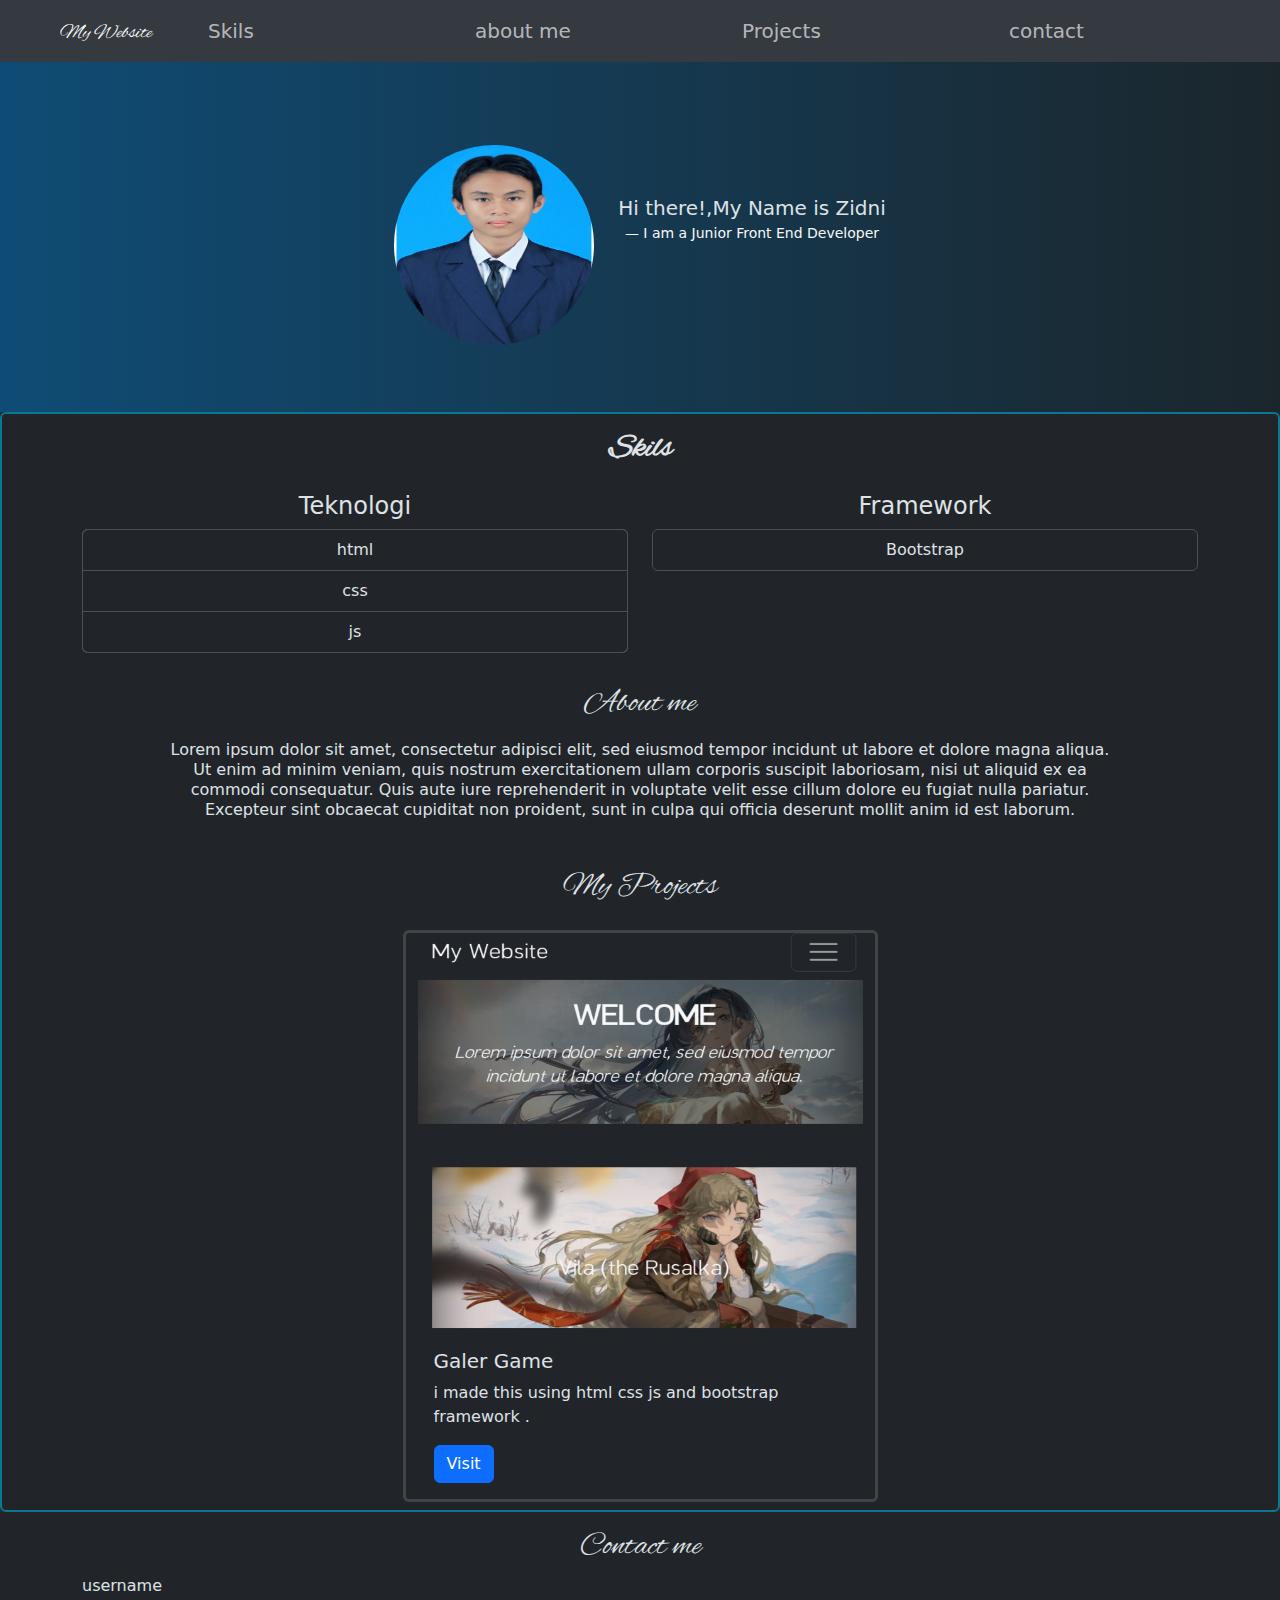
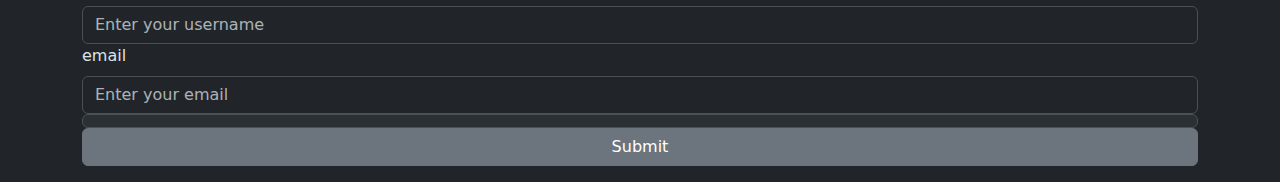
==== index.html @ fe858eae "first commit" ====
<!DOCTYPE html>
<html lang="en" data-bs-theme="dark">

<head>
  <meta charset="UTF-8">
  <meta name="viewport" content="width=device-width, initial-scale=1">
  <title>My Portofolio</title>
  <link rel="stylesheet" type="text/css" href="dummy\res\bootstrap/bootstrap5.3.3.min.css">
  <link rel="stylesheet" href="styles/style.css" />
</head>

<body>

  <nav class="navbar navbar-expand-md bg-body-secondary sticky-top">
    <div class="container-fluid">
      <div class="navbar-brand me-5 ps-md-5">
        <span class="my-font">My Website</span>
      </div>
      <button class="navbar-toggler" type="button" data-bs-toggle="collapse" data-bs-target="#navbarNav" aria-controls="navbarNav" aria-expanded="false" aria-label="Toggle navigation">
        <span class="navbar-toggler-icon"></span>
      </button>
      <div class="collapse navbar-collapse" id="navbarNav">
        <ul class="navbar-nav d-flex justify-content-evenly row w-100">
          <li class="nav-item col-md-3">
            <a class="nav-link fs-5" aria-current="page" href="#skils">Skils</a>
          </li>
          <li class="nav-item col-md-3">
            <a class="nav-link fs-5" href="#aboutMe">about me</a>
          </li>
          <li class="nav-item col-md-3">
            <a class="nav-link fs-5" href="#projects">Projects</a>
          </li>
          <li class="nav-item col-md-3">
            <a class="nav-link fs-5" href="#contact">contact</a>
          </li>
        </ul>
      </div>
    </div>
    </div>
  </nav>
  <header>
    <div class="jumbotron d-flex align-items-center justify-content-center">
      <div class="d-md-flex justify-content-center w-75">
        <div class=" d-flex justify-content-center mt-3">
          <img class="profil rounded-circle" src="myImage/profil.jpg" alt="Foto Profil">
        </div>
        <div class="mt-3">
          <figure class="ms-4 my-md-5 text-center">
            <blockquote class="blockquote">
              <p>Hi there!,My Name is Zidni</p>
            </blockquote>
            <figcaption class="blockquote-footer text-light">I am a Junior Front End Developer
            </figcaption>
          </figure>
        </div>
      </div>
    </div>
  </header>
  <main class="container-fluid border border-2 border-info-subtle rounded">
    <section class="container">
      <h2 class="my-3 text-center fw-bold my-font">Skils</h2>
      <div class="text-center row"  id="skils">
        <div class="mb-3 col-md-6">
          <h4 class="my-2">Teknologi</h4>
          <ul class="list-group bg-secondary">
            <li class="list-group-item">
              html
            </li>
            <li class="list-group-item">
              css
            </li>
            <li class="list-group-item">
              js
            </li>
          </ul>
        </div>
        <div class="mb-3 col-md-6">
          <h4 class="my-2">Framework</h4>
          <ul class="list-group">
            <li class="list-group-item">
              Bootstrap
            </li>
          </ul>
        </div>
      </div>
    </section>
    <section class="w-75 mx-auto mb-5 text-center" id="aboutMe">
      <h2 class="text-center my-3 my-font">About me</h2>
      <div>
        <p class="lh-sm">Lorem ipsum dolor sit amet, consectetur adipisci elit, sed eiusmod tempor incidunt ut labore et dolore magna aliqua. Ut enim ad minim veniam, quis nostrum exercitationem ullam corporis suscipit laboriosam, nisi ut aliquid ex ea commodi consequatur. Quis aute iure reprehenderit in voluptate velit esse cillum dolore eu fugiat nulla pariatur. Excepteur sint obcaecat cupiditat non proident, sunt in culpa qui officia deserunt mollit anim id est laborum.</p>
      </div>
    </section>
    <section class="container">
      <h2 class="text-center my-3 my-font">My Projects</h2>
      <div class="row justify-content-center justify-content-md-evenly"  id="projects">
        <div class="card col-md-5 my-2 border-3">
          <img src="myImage/project1.jpg" class="card-img-top" alt="...">
          <div class="card-body">
            <h5 class="card-title">Galer Game</h5>
            <p class="card-text">i made this using html css js and bootstrap framework .</p>
            <a href="dummy/latihan/index.html" class="btn btn-primary">Visit</a>
          </div>
        </div>
        <!-- menunggu project baru
        <div class="card col-md-5 my-2 border-3">
          <img src="../image/project1.jpg" class="card-img-top" alt="...">
          <div class="card-body">
            <h5 class="card-title">Card title</h5>
            <p class="card-text">Some quick example text to build on the card title and make up the bulk of the card's content.</p>
            <a href="#" class="btn btn-primary">Go somewhere</a>
          </div>
        </div>
        -->
      </div>
    </section>
  </main>
  <footer class="container my-3" id="contact">
    <h2 class="my-font text-center">Contact me</h2>
    <form id="myForm">
      <div class="">
        <label for="username" class="form-label">username</label>
        <input type="text" id="username" placeholder="Enter your username" class="form-control">
        <span class="error-message input -group-text" style="color:red;"></span>
      </div>
      <div>
        <label class="form-label">email</label>
        <input type="email" id="email" placeholder="Enter your email" class="form-control">
        <span class="error-message input-group-text" style="color:red;"></span>
      </div>
      <button type="button" onclick="validateForm()" class="btn btn-secondary w-100">Submit</button>
    </form>
  </footer>

  <script src="dummy\res\bootstrap/bootstrap.bundle.min.js"></script>
  <script>
    function validateForm() {
      let isValid = true;

      const username = document.getElementById("username");
      const email = document.getElementById("email");
      const errorMessages = document.getElementsByClassName("error-message");

      // Reset error messages
      for (let i = 0; i < errorMessages.length; i++) {
        errorMessages[i].textContent = "";
      }

      if (username.value === "") {
        username.nextElementSibling.textContent = "Username is required";
        isValid = false;
      }

      let emailPattern = /^[^ ]+@[^ ]+\.[a-z]{2,3}$/;
      if (!email.value.match(emailPattern)) {
        email.nextElementSibling.textContent = "Please enter a valid email address";
        isValid = false;
      }

      // Submit form only if all validations pass
      if (isValid) {
        alert("Form submitted successfully!");
        document.getElementById("myForm").submit();
      }
    }
  </script>
</body>

</html>
---- styles/style.css ----
/*development classes*/
* {
  margin: 0;
  padding: 0;
}
.borderedR {
  border: 1px solid red;
  box-sizing: border-box;
}
@font-face {
    font-family: 'fontSaya';
    src: url('../myFonts/AlexBrush-Regular.ttf') format('truetype'),
         url('../myFonts/Sacramento-Regular.ttf') format('truetype'),
         url('../MondayFeelings-7BD2l.ttf') format('truetype');
    font-weight: normal;
    font-style: normal;
}
/*project style*/
.my-font {
  font-family: "fontSaya";
}
.jumbotron {
  width: 100vw;
  height: 200px;
  background:linear-gradient(to right,#0F4C75,#1B262C)
}
div:has(img) img{
  width: 100px;
  height: 100px;
  
}
.card img {
  height:400px;
}

@media only screen and (min-width: 768px) {
  .jumbotron {
    height: 350px;
  }
  div:has(img) img {
    width: 200px;
    height: 200px;
  }
  .card img {
    height: 400px;
  }
}
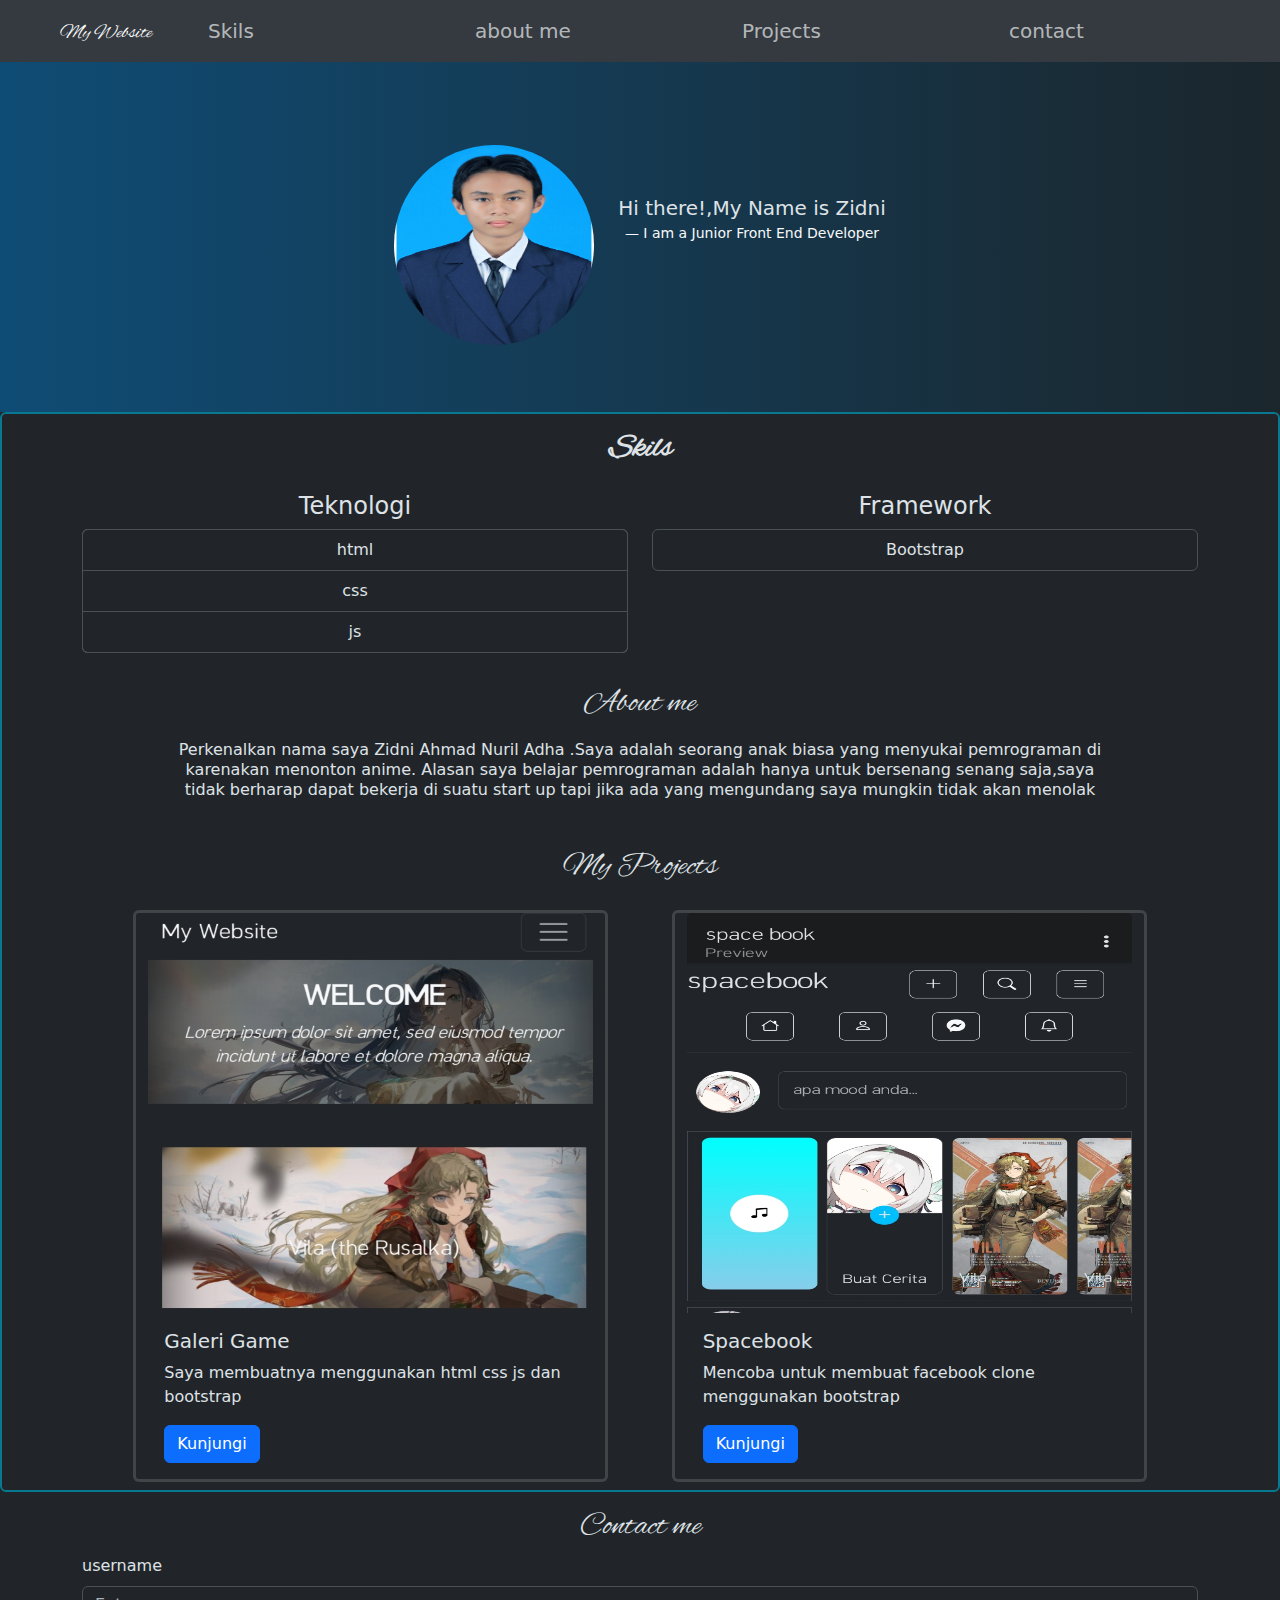
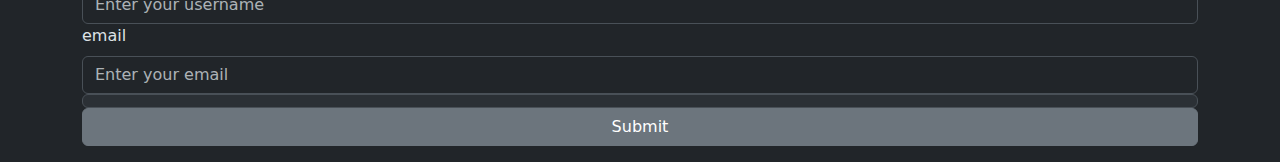
==== commit 2dc60911: "menambahkan project spacebook dan mengupdate file index.html" ====
--- a/index.html
+++ b/index.html
@@ -87,30 +87,32 @@
     <section class="w-75 mx-auto mb-5 text-center" id="aboutMe">
       <h2 class="text-center my-3 my-font">About me</h2>
       <div>
-        <p class="lh-sm">Lorem ipsum dolor sit amet, consectetur adipisci elit, sed eiusmod tempor incidunt ut labore et dolore magna aliqua. Ut enim ad minim veniam, quis nostrum exercitationem ullam corporis suscipit laboriosam, nisi ut aliquid ex ea commodi consequatur. Quis aute iure reprehenderit in voluptate velit esse cillum dolore eu fugiat nulla pariatur. Excepteur sint obcaecat cupiditat non proident, sunt in culpa qui officia deserunt mollit anim id est laborum.</p>
+        <p class="lh-sm">Perkenalkan nama saya Zidni Ahmad Nuril Adha .Saya adalah seorang anak biasa yang menyukai pemrograman di karenakan menonton anime.
+        Alasan saya belajar pemrograman adalah hanya untuk bersenang senang saja,saya tidak berharap dapat bekerja di suatu start up tapi jika ada yang mengundang saya mungkin tidak akan menolak</p>
       </div>
     </section>
     <section class="container">
       <h2 class="text-center my-3 my-font">My Projects</h2>
       <div class="row justify-content-center justify-content-md-evenly"  id="projects">
+
         <div class="card col-md-5 my-2 border-3">
           <img src="myImage/project1.jpg" class="card-img-top" alt="...">
           <div class="card-body">
-            <h5 class="card-title">Galer Game</h5>
-            <p class="card-text">i made this using html css js and bootstrap framework .</p>
-            <a href="dummy/latihan/index.html" class="btn btn-primary">Visit</a>
+            <h5 class="card-title">Galeri Game</h5>
+            <p class="card-text">Saya membuatnya menggunakan html css js dan bootstrap</p>
+            <a href="dummy/latihan/index.html" class="btn btn-primary">Kunjungi</a>
           </div>
         </div>
-        <!-- menunggu project baru
+        
         <div class="card col-md-5 my-2 border-3">
-          <img src="../image/project1.jpg" class="card-img-top" alt="...">
+          <img src="myImage/spacebook.jpg" class="card-img-top" alt="...">
           <div class="card-body">
-            <h5 class="card-title">Card title</h5>
-            <p class="card-text">Some quick example text to build on the card title and make up the bulk of the card's content.</p>
-            <a href="#" class="btn btn-primary">Go somewhere</a>
+            <h5 class="card-title">Spacebook</h5>
+            <p class="card-text">Mencoba untuk membuat facebook clone menggunakan bootstrap</p>
+            <a href="spacebook/index.html" class="btn btn-primary">Kunjungi</a>
           </div>
         </div>
-        -->
+        
       </div>
     </section>
   </main>
